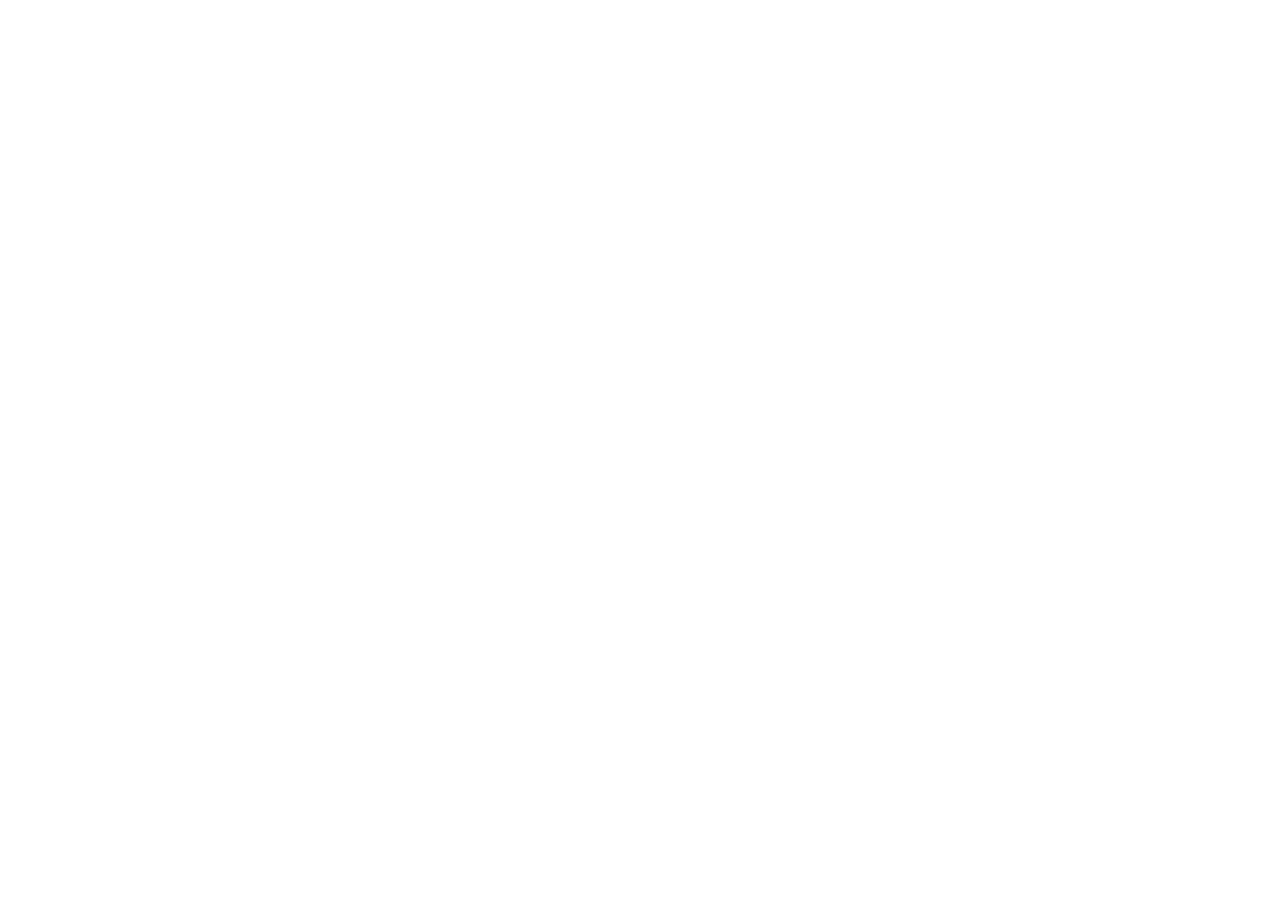
==== contacts.html @ 754914b1 "Первый commit" ====
<!doctype html>
<html lang="ru">
  <head>
    <meta charset="UTF-8" />
    <meta name="viewport" content="width=device-width, initial-scale=1.0" />
    <title>Document</title>
  </head>
  <body></body>
</html>
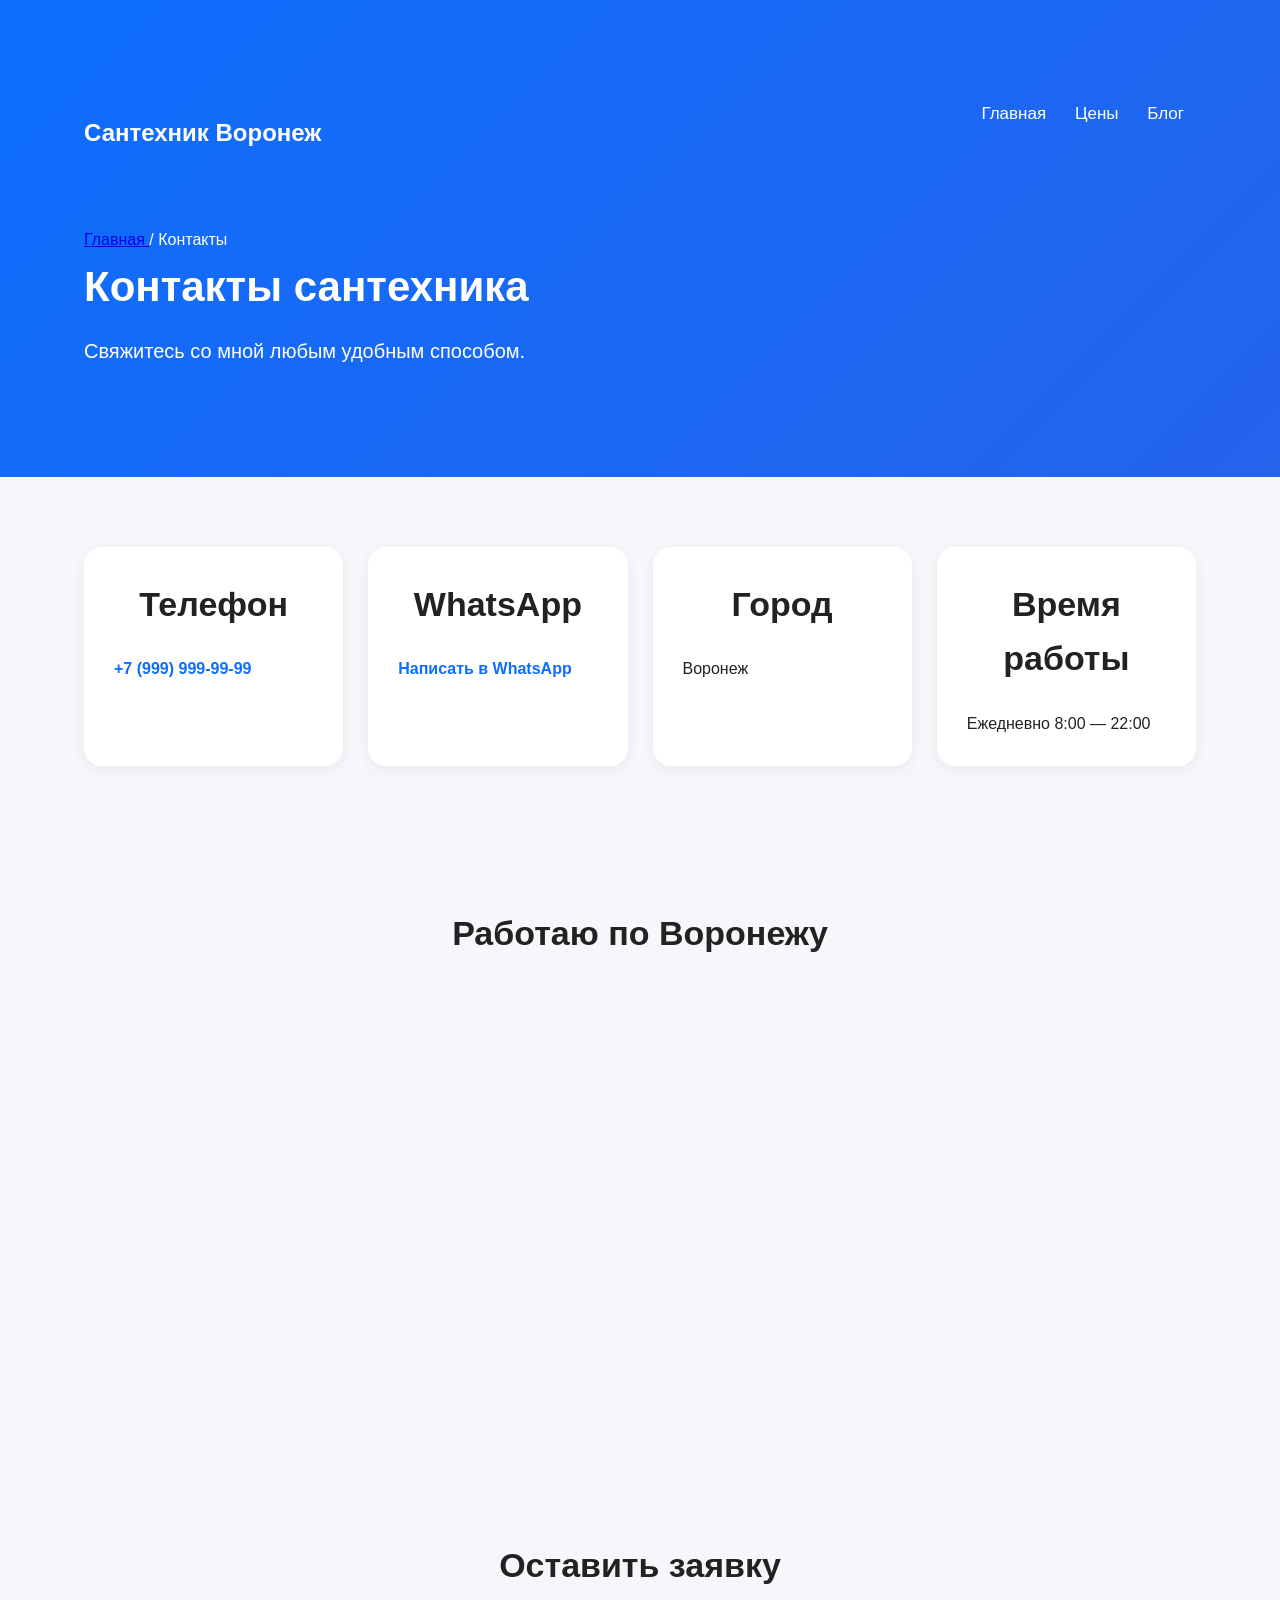
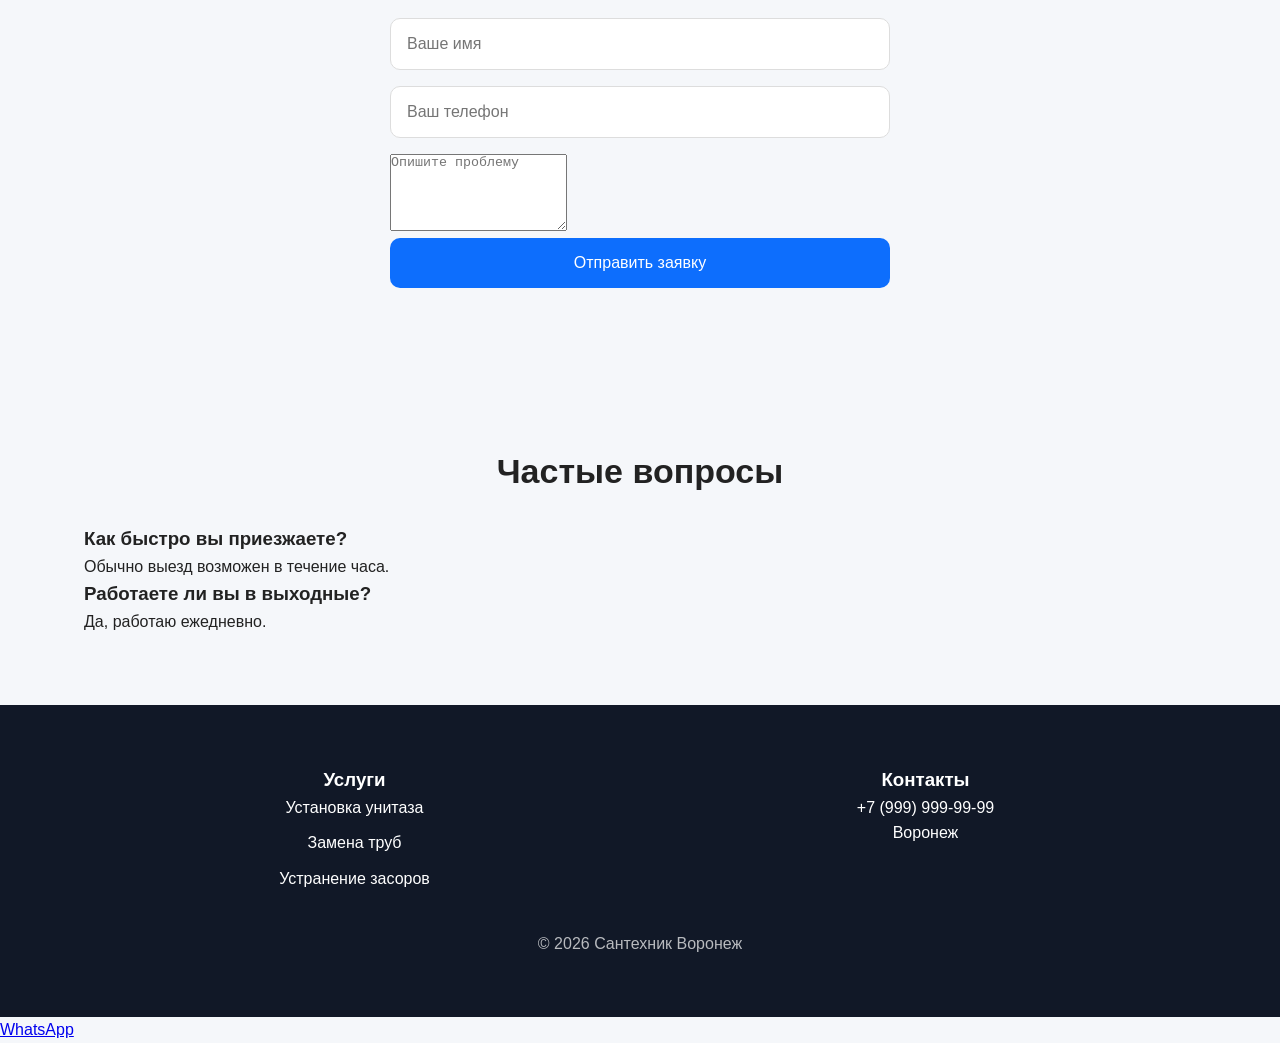
==== commit 9bca0ef6: "изменил сайт" ====
--- a/contacts.html
+++ b/contacts.html
@@ -2,8 +2,171 @@
 <html lang="ru">
   <head>
     <meta charset="UTF-8" />
+
     <meta name="viewport" content="width=device-width, initial-scale=1.0" />
-    <title>Document</title>
+
+    <title>Контакты сантехника в Воронеже</title>
+
+    <meta
+      name="description"
+      content="Контакты сантехника в Воронеже. Телефон, WhatsApp, вызов мастера на дом."
+    />
+
+    <meta name="robots" content="index, follow" />
+
+    <link rel="canonical" href="https://santehmaster-vrn.ru/contacts.html" />
+
+    <link rel="stylesheet" href="/css/style.css" />
   </head>
-  <body></body>
+
+  <body>
+    <header class="header" id="header">
+      <div class="container">
+        <div class="top-bar">
+          <div class="logo">Сантехник Воронеж</div>
+
+          <div class="burger">☰</div>
+
+          <nav class="nav">
+            <a href="/"> Главная </a>
+
+            <a href="/prices.html"> Цены </a>
+
+            <a href="/blog/"> Блог </a>
+          </nav>
+        </div>
+
+        <div class="breadcrumbs">
+          <a href="/"> Главная </a>
+
+          /
+
+          <span> Контакты </span>
+        </div>
+
+        <h1>Контакты сантехника</h1>
+
+        <p class="subtitle">Свяжитесь со мной любым удобным способом.</p>
+      </div>
+    </header>
+
+    <main>
+      <!-- КОНТАКТЫ -->
+
+      <section class="contacts-section">
+        <div class="container">
+          <div class="contacts-grid">
+            <div class="contact-card">
+              <h2>Телефон</h2>
+
+              <a href="tel:+79999999999"> +7 (999) 999-99-99 </a>
+            </div>
+
+            <div class="contact-card">
+              <h2>WhatsApp</h2>
+
+              <a href="https://wa.me/79999999999"> Написать в WhatsApp </a>
+            </div>
+
+            <div class="contact-card">
+              <h2>Город</h2>
+
+              <p>Воронеж</p>
+            </div>
+
+            <div class="contact-card">
+              <h2>Время работы</h2>
+
+              <p>Ежедневно 8:00 — 22:00</p>
+            </div>
+          </div>
+        </div>
+      </section>
+
+      <!-- КАРТА -->
+
+      <section class="map-section">
+        <div class="container">
+          <h2>Работаю по Воронежу</h2>
+
+          <div class="map-wrapper">
+            <iframe
+              src="https://yandex.ru/map-widget/v1/?um=constructor%3A0000000000000000000000000000000000000000&amp;source=constructor"
+              width="100%"
+              height="400"
+              frameborder="0"
+            ></iframe>
+          </div>
+        </div>
+      </section>
+
+      <!-- ФОРМА -->
+
+      <section class="form-section">
+        <div class="container">
+          <h2>Оставить заявку</h2>
+
+          <form class="contact-form">
+            <input type="text" placeholder="Ваше имя" required />
+
+            <input type="tel" placeholder="Ваш телефон" required />
+
+            <textarea placeholder="Опишите проблему" rows="5"></textarea>
+
+            <button type="submit">Отправить заявку</button>
+          </form>
+        </div>
+      </section>
+
+      <!-- FAQ -->
+
+      <section class="faq">
+        <div class="container">
+          <h2>Частые вопросы</h2>
+
+          <div class="faq-item">
+            <h3>Как быстро вы приезжаете?</h3>
+
+            <p>Обычно выезд возможен в течение часа.</p>
+          </div>
+
+          <div class="faq-item">
+            <h3>Работаете ли вы в выходные?</h3>
+
+            <p>Да, работаю ежедневно.</p>
+          </div>
+        </div>
+      </section>
+    </main>
+
+    <footer class="footer">
+      <div class="container">
+        <div class="footer-grid">
+          <div>
+            <h3>Услуги</h3>
+
+            <a href="/services/ustanovka-unitaza.html"> Установка унитаза </a>
+
+            <a href="/services/zamena-trub.html"> Замена труб </a>
+
+            <a href="/services/ustranenie-zasorov.html"> Устранение засоров </a>
+          </div>
+
+          <div>
+            <h3>Контакты</h3>
+
+            <p>+7 (999) 999-99-99</p>
+
+            <p>Воронеж</p>
+          </div>
+        </div>
+
+        <p class="copyright">© 2026 Сантехник Воронеж</p>
+      </div>
+    </footer>
+
+    <a href="https://wa.me/79999999999" class="whatsapp-fixed"> WhatsApp </a>
+
+    <script src="/js/script.js" defer></script>
+  </body>
 </html>
--- a/css/style.css
+++ b/css/style.css
@@ -0,0 +1,718 @@
+/* ===== ОБЩИЕ СТИЛИ ===== */
+
+* {
+  margin: 0;
+  padding: 0;
+  box-sizing: border-box;
+}
+
+body {
+  font-family: Arial, sans-serif;
+
+  line-height: 1.6;
+
+  color: #222;
+
+  background: #f5f7fa;
+
+  overflow-x: hidden;
+
+  padding-top: 0;
+}
+
+.container {
+  width: 90%;
+  max-width: 1200px;
+  margin: 0 auto;
+}
+
+/* ===== HEADER ===== */
+
+.header {
+  background: linear-gradient(135deg, #0d6efd, #2563eb);
+
+  color: white;
+
+  padding: 80px 0;
+}
+
+.header h1 {
+  font-size: 42px;
+  margin-bottom: 15px;
+}
+
+.subtitle {
+  font-size: 20px;
+  margin-bottom: 30px;
+}
+
+/* ===== НАВИГАЦИЯ ===== */
+
+.nav {
+  margin-bottom: 40px;
+}
+
+.nav a {
+  color: white;
+  text-decoration: none;
+  margin: 0 12px;
+  font-size: 17px;
+  transition: 0.3s;
+}
+
+.nav a:hover {
+  opacity: 0.8;
+}
+
+/* ===== КНОПКИ ===== */
+
+.btn {
+  display: inline-block;
+
+  background: #0ea828;
+
+  color: white;
+
+  padding: 16px 28px;
+
+  border-radius: 12px;
+
+  text-decoration: none;
+
+  transition: 0.3s;
+}
+
+.btn:hover {
+  transform: translateY(-2px);
+}
+
+/* ===== СЕКЦИИ ===== */
+
+section {
+  padding: 70px 0;
+}
+
+section h2 {
+  font-size: 34px;
+  margin-bottom: 25px;
+  text-align: center;
+}
+
+/* ===== КАРТИНКА УСЛУГИ ===== */
+
+.service-image {
+  width: 40%;
+  border-radius: 16px;
+  margin-bottom: 30px;
+}
+
+/* ===== ТЕКСТ УСЛУГ ===== */
+
+.service-content p {
+  margin-bottom: 18px;
+  font-size: 18px;
+}
+
+/* ===== ЦЕНЫ ===== */
+
+.price-card {
+  background: white;
+  padding: 30px;
+  border-radius: 14px;
+  box-shadow: 0 4px 15px rgba(0, 0, 0, 0.08);
+  max-width: 600px;
+  margin: 0 auto;
+}
+
+.price-card p {
+  margin-bottom: 14px;
+  font-size: 20px;
+}
+
+/* ===== ПРЕИМУЩЕСТВА ===== */
+
+.advantages ul {
+  max-width: 700px;
+  margin: 0 auto;
+  list-style: none;
+}
+
+.advantages li {
+  background: white;
+  margin-bottom: 14px;
+  padding: 18px;
+  border-radius: 12px;
+  font-size: 18px;
+  box-shadow: 0 4px 12px rgba(0, 0, 0, 0.06);
+}
+
+/* ===== CTA ===== */
+
+.cta {
+  background: #0f28aa;
+  color: white;
+  text-align: center;
+}
+
+.cta p {
+  font-size: 20px;
+  margin-bottom: 30px;
+}
+
+/* ===== FOOTER ===== */
+
+.footer {
+  background: #111827;
+  color: white;
+  text-align: center;
+  padding: 30px 0;
+}
+
+/* ===== КАРТОЧКИ УСЛУГ ===== */
+
+.grid {
+  display: grid;
+  grid-template-columns: repeat(auto-fit, minmax(250px, 1fr));
+  gap: 25px;
+}
+
+.card,
+.review-card,
+.price-card {
+  background: white;
+
+  border-radius: 16px;
+
+  padding: 24px;
+
+  box-shadow: 0 4px 15px rgba(0, 0, 0, 0.06);
+
+  transition: 0.3s;
+}
+
+.card:hover {
+  transform: translateY(-5px);
+}
+
+.card h3 {
+  margin-bottom: 14px;
+  font-size: 24px;
+}
+
+.card p {
+  color: #555;
+}
+
+/* ===== МОБИЛЬНАЯ АДАПТАЦИЯ ===== */
+
+@media (max-width: 768px) {
+  .header {
+    padding: 50px 0;
+  }
+
+  .header h1 {
+    font-size: 32px;
+  }
+
+  .subtitle {
+    font-size: 18px;
+  }
+
+  section {
+    padding: 50px 0;
+  }
+
+  section h2 {
+    font-size: 28px;
+  }
+
+  .btn {
+    width: 100%;
+    max-width: 320px;
+  }
+
+  .nav a {
+    display: inline-block;
+    margin: 8px;
+  }
+}
+.container {
+  max-width: 1200px;
+
+  margin: 0 auto;
+
+  padding: 0 20px;
+}
+/* ===== FIXED WHATSAPP ===== */
+
+.MAX-fixed {
+  position: fixed;
+  right: 20px;
+  bottom: 20px;
+
+  background: #25d366;
+  color: white;
+
+  padding: 14px 22px;
+
+  border-radius: 50px;
+
+  text-decoration: none;
+  font-weight: bold;
+
+  box-shadow: 0 5px 15px rgba(0, 0, 0, 0.2);
+
+  z-index: 1000;
+
+  transition: 0.3s;
+}
+
+.whatsapp-fixed:hover {
+  transform: scale(1.05);
+}
+/* ===== ОТЗЫВЫ ===== */
+
+.review-card {
+  background: white;
+
+  padding: 25px;
+
+  border-radius: 14px;
+
+  box-shadow: 0 4px 15px rgba(0, 0, 0, 0.06);
+}
+
+.review-card p {
+  margin-bottom: 15px;
+}
+/* ===== ФОРМА ===== */
+
+.contact-form {
+  max-width: 500px;
+  margin: 0 auto;
+}
+
+.contact-form input,
+.contact-form button {
+  width: 100%;
+
+  padding: 16px;
+
+  margin-bottom: 16px;
+
+  border-radius: 10px;
+
+  border: 1px solid #ddd;
+
+  font-size: 16px;
+}
+
+.contact-form button {
+  background: #0d6efd;
+
+  color: white;
+
+  border: none;
+
+  cursor: pointer;
+
+  transition: 0.3s;
+}
+
+.contact-form button:hover {
+  opacity: 0.9;
+}
+/* ===== АНИМАЦИИ ===== */
+
+.card,
+.review-card,
+.price-card,
+.advantages li {
+  animation: fadeUp 0.6s ease;
+}
+
+@keyframes fadeUp {
+  from {
+    opacity: 0;
+    transform: translateY(20px);
+  }
+
+  to {
+    opacity: 1;
+    transform: translateY(0);
+  }
+}
+/* ===== TOP BAR ===== */
+
+.top-bar {
+  display: flex;
+
+  justify-content: space-between;
+
+  align-items: center;
+
+  margin-bottom: 40px;
+}
+
+.logo {
+  font-size: 24px;
+
+  font-weight: bold;
+}
+
+/* ===== HERO ===== */
+
+.hero {
+  display: grid;
+
+  grid-template-columns: repeat(auto-fit, minmax(300px, 1fr));
+
+  gap: 40px;
+
+  align-items: center;
+}
+
+.hero-image img {
+  width: 100%;
+
+  border-radius: 20px;
+}
+
+.hero-buttons {
+  display: flex;
+
+  gap: 15px;
+
+  margin-top: 25px;
+
+  flex-wrap: wrap;
+}
+
+.btn-outline {
+  background: transparent;
+
+  border: 2px solid white;
+}
+/* ===== FOOTER ===== */
+
+.footer {
+  background: #111827;
+
+  color: white;
+
+  padding: 60px 0;
+}
+
+.footer-grid {
+  display: grid;
+
+  grid-template-columns: repeat(auto-fit, minmax(250px, 1fr));
+
+  gap: 30px;
+
+  margin-bottom: 30px;
+}
+
+.footer a {
+  display: block;
+
+  color: white;
+
+  text-decoration: none;
+
+  margin-bottom: 10px;
+}
+
+.copyright {
+  opacity: 0.7;
+}
+/* ===== PRICES ===== */
+
+.prices-grid {
+  display: grid;
+
+  grid-template-columns: repeat(auto-fit, minmax(280px, 1fr));
+
+  gap: 25px;
+}
+
+.price-card {
+  background: white;
+
+  padding: 30px;
+
+  border-radius: 18px;
+
+  box-shadow: 0 4px 15px rgba(0, 0, 0, 0.06);
+
+  transition: 0.3s;
+}
+
+.price-card:hover {
+  transform: translateY(-5px);
+}
+
+.price {
+  font-size: 32px;
+
+  font-weight: bold;
+
+  color: #0d6efd;
+
+  margin: 20px 0;
+}
+/* ===== CONTACTS ===== */
+
+.contacts-grid {
+  display: grid;
+
+  grid-template-columns: repeat(auto-fit, minmax(250px, 1fr));
+
+  gap: 25px;
+}
+
+.contact-card {
+  background: white;
+
+  padding: 30px;
+
+  border-radius: 18px;
+
+  box-shadow: 0 4px 15px rgba(0, 0, 0, 0.06);
+}
+
+.contact-card a {
+  color: #0d6efd;
+
+  text-decoration: none;
+
+  font-weight: bold;
+}
+
+.map-wrapper {
+  overflow: hidden;
+
+  border-radius: 20px;
+
+  margin-top: 30px;
+}
+/* ===== MOBILE MENU ===== */
+
+.burger {
+  width: 42px;
+
+  height: 42px;
+
+  display: flex;
+
+  flex-direction: column;
+
+  justify-content: center;
+
+  gap: 6px;
+
+  background: transparent;
+
+  border: none;
+
+  cursor: pointer;
+
+  z-index: 1001;
+}
+
+.burger span {
+  width: 100%;
+
+  height: 4px;
+
+  background: white;
+
+  border-radius: 20px;
+
+  transition: 0.3s;
+}
+
+/* АНИМАЦИЯ */
+
+.burger.active span:nth-child(1) {
+  transform: rotate(45deg) translate(7px, 7px);
+}
+
+.burger.active span:nth-child(2) {
+  opacity: 0;
+}
+
+.burger.active span:nth-child(3) {
+  transform: rotate(-45deg) translate(7px, -7px);
+}
+
+/* НАВИГАЦИЯ */
+
+.mobile-nav {
+  position: fixed;
+
+  top: 0;
+
+  right: -100%;
+
+  width: 300px;
+
+  height: 100vh;
+
+  background: white;
+
+  padding: 100px 30px;
+
+  display: flex;
+
+  flex-direction: column;
+
+  gap: 25px;
+
+  transition: 0.3s;
+
+  z-index: 1000;
+}
+
+.mobile-nav.active {
+  right: 0;
+}
+
+.mobile-nav a {
+  color: #111827;
+
+  text-decoration: none;
+
+  font-size: 20px;
+
+  font-weight: bold;
+}
+
+/* OVERLAY */
+
+.mobile-overlay {
+  position: fixed;
+
+  inset: 0;
+
+  background: rgba(0, 0, 0, 0.5);
+
+  opacity: 0;
+
+  visibility: hidden;
+
+  transition: 0.3s;
+
+  z-index: 999;
+}
+
+.mobile-overlay.active {
+  opacity: 1;
+
+  visibility: visible;
+}
+
+/* DESKTOP */
+
+@media (min-width: 769px) {
+  .burger {
+    display: none;
+  }
+
+  .mobile-nav {
+    position: static;
+
+    width: auto;
+
+    height: auto;
+
+    background: transparent;
+
+    padding: 0;
+
+    flex-direction: row;
+
+    gap: 20px;
+  }
+
+  .mobile-nav a {
+    color: white;
+
+    font-size: 16px;
+  }
+
+  .mobile-overlay {
+    display: none;
+  }
+}
+/* ===== STICKY HEADER ===== */
+
+.header {
+  position: sticky;
+
+  top: 0;
+
+  z-index: 1000;
+
+  transition:
+    background 0.3s,
+    box-shadow 0.3s,
+    padding 0.3s;
+}
+
+/* СОСТОЯНИЕ ПРИ СКРОЛЛЕ */
+
+.header.scrolled {
+  background: rgba(17, 24, 39, 0.95);
+
+  backdrop-filter: blur(10px);
+
+  box-shadow: 0 4px 20px rgba(0, 0, 0, 0.2);
+}
+
+/* TOP BAR */
+
+.top-bar {
+  display: flex;
+
+  justify-content: space-between;
+
+  align-items: center;
+
+  padding: 20px 0;
+}
+
+/* ЛОГО */
+
+.logo {
+  font-size: 24px;
+
+  font-weight: bold;
+
+  color: white;
+}
+.mobile-nav a {
+  position: relative;
+}
+
+.mobile-nav a::after {
+  content: "";
+
+  position: absolute;
+
+  left: 0;
+
+  bottom: -5px;
+
+  width: 0;
+
+  height: 2px;
+
+  background: currentColor;
+
+  transition: 0.3s;
+}
+
+.mobile-nav a:hover::after {
+  width: 100%;
+}
